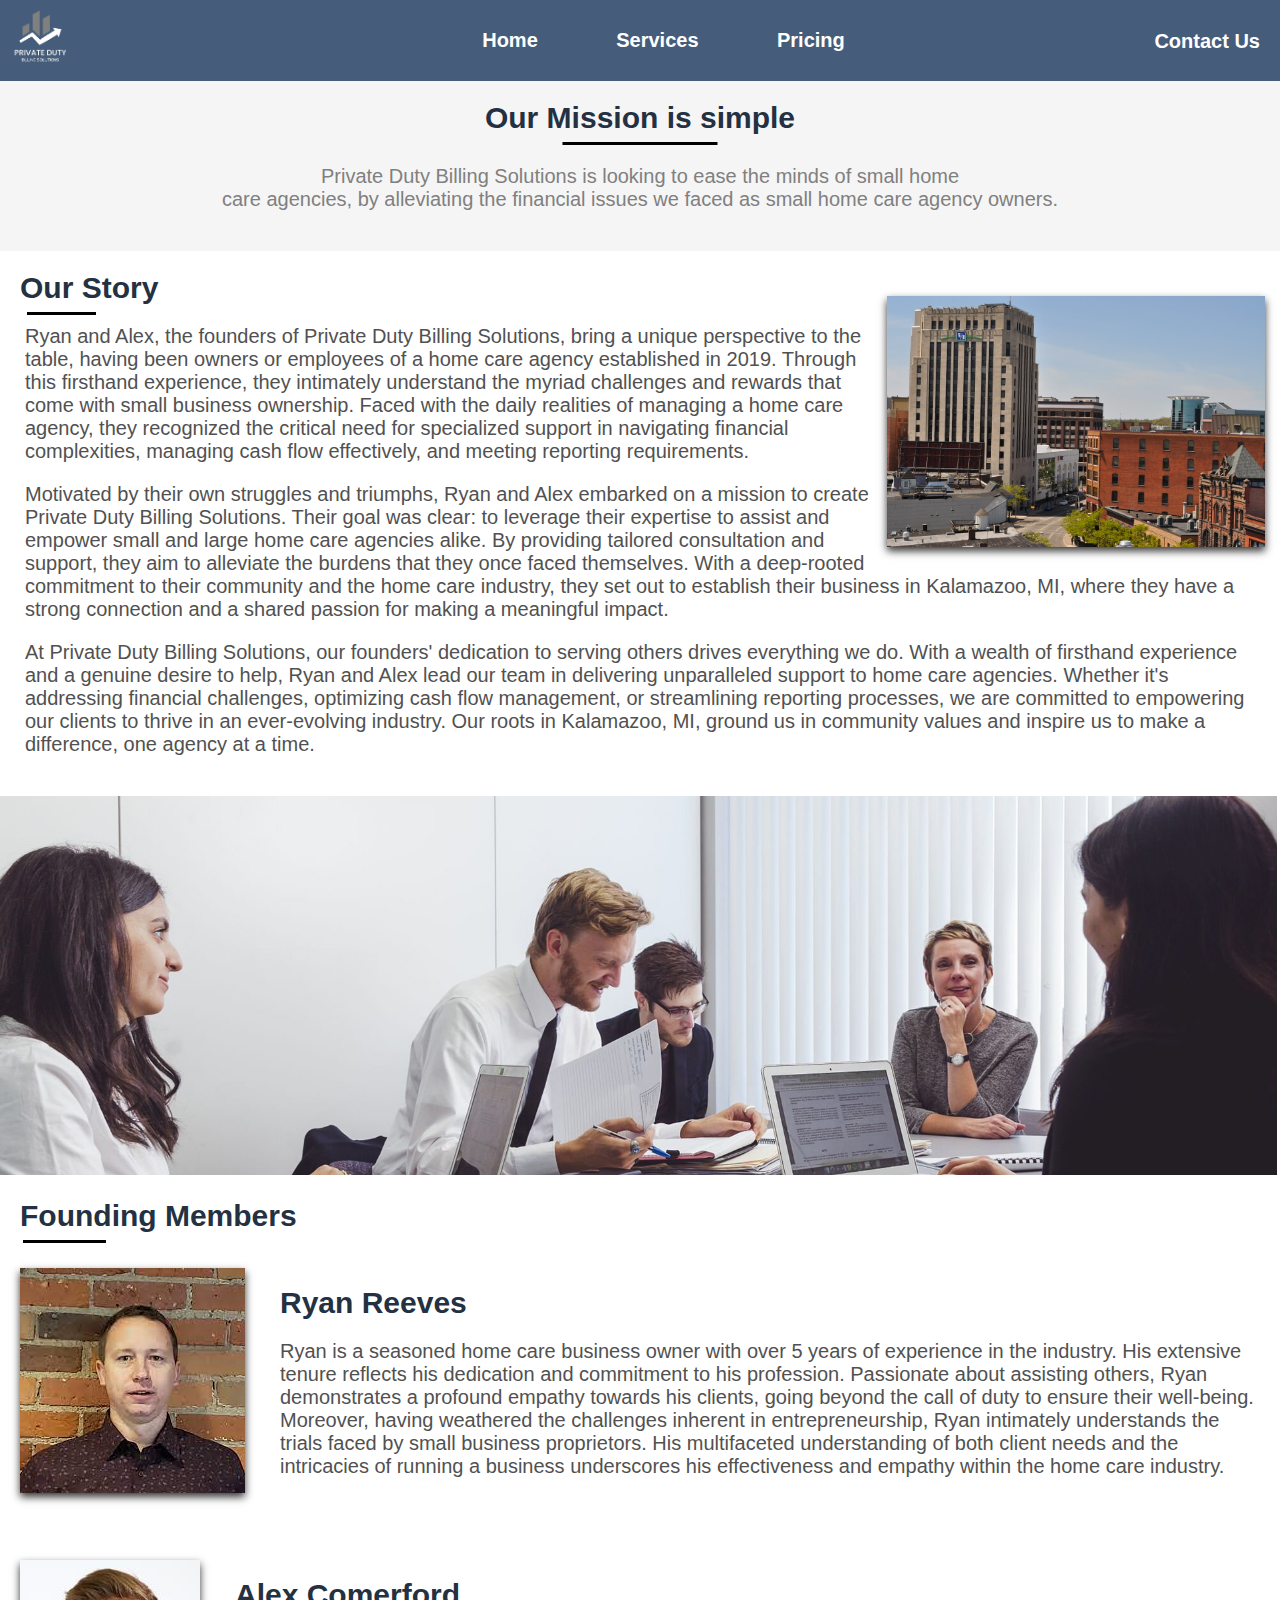
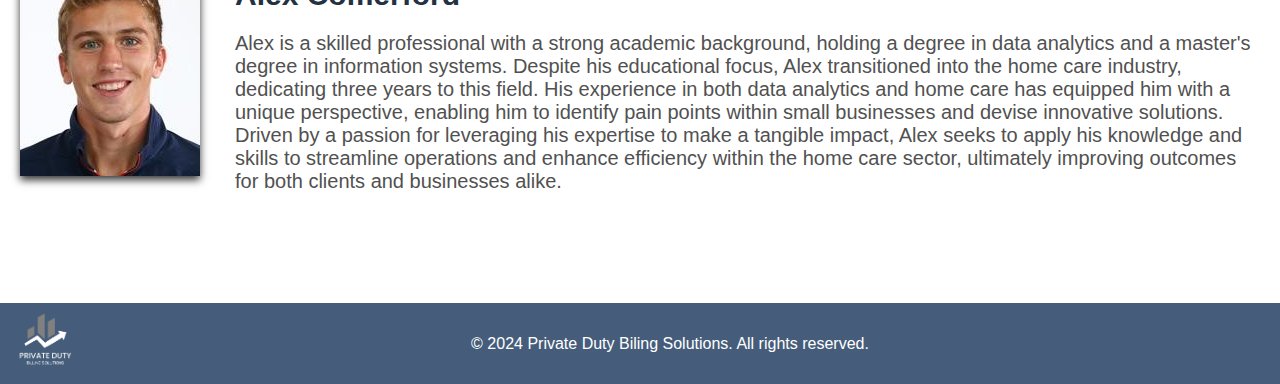
==== aboutus.html @ bb466dba "Add files via upload" ====
<!DOCTYPE html>
<html lang="en">
<head>
    <meta charset="UTF-8">
    <meta name="viewport" content="width=device-width, initial-scale=1.0">
    <link rel="icon" type="image/png" href="images/tablogo.png">
    <link rel="stylesheet" href="css/aboutus.css">
    <title>Private Duty Billing Solutions</title>
    
</head>
<body>

<div class="header">
    <div class="logo">
        <!-- Replace the src attribute with the path to your logo image -->
        <img src="images/Test.png" alt="Logo" width="57" height="57">
    </div>
    <div class="nav">
        <a href="index.html"><button>Home</button></a>
        <a href="services.html"><button>Services</button></a>
        <a href="pricing.html"><button>Pricing</button></a>
    </div>
    <span class="contact-number">Contact Us
        <div class="contact-info">
            <p>Email: privateduty@example.com</p>
            <p>Phone: 269.365.4153</p>
        </div>
        </span>
</div>
<!-- Calendly badge widget begin -->
<link href="https://assets.calendly.com/assets/external/widget.css" rel="stylesheet">
<script src="https://assets.calendly.com/assets/external/widget.js" type="text/javascript" async></script>
<script type="text/javascript">window.onload = function() { Calendly.initBadgeWidget({ url: 'https://calendly.com/alex-comerford17', text: 'Schedule time with me', color: '#455d7a', textColor: '#ffffff', branding: true }); }</script>
<!-- Calendly badge widget end -->
<div class="banner">
    <h2 class="banner-heading">Our Mission is simple</h2>
    
    <p>Private Duty Billing Solutions is looking to ease the minds of small home  <br>care agencies, by alleviating the financial issues we faced as small home care agency owners.</p>
</div>

<div class="story-header">
    <h2 class="story-heading">Our Story</h2>
    <img src="images/aboutus.jpg" alt="" class="about-image">
    <p>
        Ryan and Alex, the founders of Private Duty Billing Solutions, bring a unique perspective to the table, having been owners or employees of a home care agency established in 2019. Through this firsthand experience, they intimately understand the myriad challenges and rewards that come with small business ownership. Faced with the daily realities of managing a home care agency, they recognized the critical need for specialized support in navigating financial complexities, managing cash flow effectively, and meeting reporting requirements. 
    </p>
    
    <p>
        Motivated by their own struggles and triumphs, Ryan and Alex embarked on a mission to create Private Duty Billing Solutions. Their goal was clear: to leverage their expertise to assist and empower small and large home care agencies alike. By providing tailored consultation and support, they aim to alleviate the burdens that they once faced themselves. With a deep-rooted commitment to their community and the home care industry, they set out to establish their business in Kalamazoo, MI, where they have a strong connection and a shared passion for making a meaningful impact. 
    </p>
    
    <P>
        At Private Duty Billing Solutions, our founders' dedication to serving others drives everything we do. With a wealth of firsthand experience and a genuine desire to help, Ryan and Alex lead our team in delivering unparalleled support to home care agencies. Whether it's addressing financial challenges, optimizing cash flow management, or streamlining reporting processes, we are committed to empowering our clients to thrive in an ever-evolving industry. Our roots in Kalamazoo, MI, ground us in community values and inspire us to make a difference, one agency at a time. 
    </p>
    <img src="images/businessimage.jpg" alt="" class="spanimg">
    <div class="foundingmembers">
        <h2 class="story-heading2">Founding Members</h2> 
        <div class="div1">
            
            <img src="images/ryan.jpg" alt="" class="ryan-image">

            <div class="ryan-text">
                <h2>Ryan Reeves</h2>
                <p>
                    Ryan is a seasoned home care business owner with over 5 years of experience in the industry. His extensive tenure reflects his dedication and commitment to his profession. Passionate about assisting others, Ryan demonstrates a profound empathy towards his clients, going beyond the call of duty to ensure their well-being. Moreover, having weathered the challenges inherent in entrepreneurship, Ryan intimately understands the trials faced by small business proprietors. His multifaceted understanding of both client needs and the intricacies of running a business underscores his effectiveness and empathy within the home care industry.
                </p>
            </div>
        </div> 
        
        <div>
            <img src="images/alex.jpg" alt="" class="alex-image">
            <div class="ryan-text">
                <h2>Alex Comerford</h2>
                
                <p>
                    
            Alex is a skilled professional with a strong academic background, holding a degree in data analytics and a master's degree in information systems. Despite his educational focus, Alex transitioned into the home care industry, dedicating three years to this field. His experience in both data analytics and home care has equipped him with a unique perspective, enabling him to identify pain points within small businesses and devise innovative solutions. Driven by a passion for leveraging his expertise to make a tangible impact, Alex seeks to apply his knowledge and skills to streamline operations and enhance efficiency within the home care sector, ultimately improving outcomes for both clients and businesses alike.
               
                </p>
            </div>
            
        </div>
    </div>
    
    
    
</div>



<div class="footer">
    <div class="left-content">
        <!-- Logo here -->
        <img src="images/Test.png" alt="Logo" width="57" height="57">
    </div>
    <div class="center-content">
        <!-- Copyright notice -->
        <p>&copy; 2024 Private Duty Biling Solutions. All rights reserved.</p>
    </div>
    <div class="right-content">
        <!-- Phone number here -->
        <span></span>
    </div>
</div>

</body>
</html>
---- css/aboutus.css ----
body {
    margin: 0;
    font-family: "Roboto", "Montserrat", sans-serif;
    position: relative; /* Make body a positioning context */
}
.header {
    padding: 20px;
    text-align: center;
    background-color: #455d7a; /* Slightly lighter green */
    align-items: center;
}
body {
    font-weight: 300; /* Adjust font weight to make it thinner */
}

/* Apply to specific elements if needed */
h1, h2, h3, h4, h5, h6 {
    font-weight: 300;
    color: #233142; /* Adjust font weight for headings */
}

p, span, a, button {
    font-weight: 300; /* Adjust font weight for paragraphs, spans, links, and buttons */
}
.logo {
    float: left;
    text-align: left;
    margin-left: -10px;
    margin-top: -10px;
}
.nav {
    display: inline-block;
}
.nav button {
    background-color: #455d7a; /* Slightly lighter green */
    border: none;
    color: white;
    padding: 5px 35px;
    text-align: center;
    text-decoration: none;
    display: inline-block;
    font-size: 20px; /* Larger font size */
    font-weight: bold; /* Bolder font weight */
    margin: 4px 2px;
    cursor: pointer;
    transition: font-size 0.3s ease;
}
.nav button:hover {
    font-size: 22px; /* Larger font size on hover */
}
.footer {
    position:static;
    bottom: 0;
    left: 0;
    width: 100%;
    background-color: #455d7a; /* Your footer background color */
    color: white; /* Text color */
    padding: 10px 0;
    
    display: flex;
    justify-content: space-between;
    align-items: center;
}

.footer p {
    margin: 0;
}

.left-content,
.right-content {
    flex: 1;

}
.right-content {
    text-align: right;
    margin-right: 15px;
}
.left-content {
    text-align: left;
    margin-left: 15px;
}
.center-content {
    flex: 2;
    text-align: center;
    padding-left: 60px;
}
.right-content {
    top: 0;
    right: 20px;
    color: white;
    font-size: 20px;
    font-weight: bold; /* Bolder font weight */
    
}
.header1 {
    background-color: white;
    color: #455d7a;
    text-align: center;
    padding: 10px 0;
    padding-top: 20px;
    margin-bottom: -20px;
    font-size: 25px;
}

.header1 h1 {
    margin: 0;
}
.header1 p {
    font-size: 20px;
}
.contact-number {
    position: absolute;
    padding-top: 10px;
    right: 20px;
    color: white;
    font-size: 20px;
    font-weight: bold; /* Bolder font weight */
    align-items: center;            
    
}
.banner {
    background-color: whitesmoke; /* Grey color */
    padding: 20px 0;
    text-align: center;
    
}
.banner h2 {
    margin: 0;
    margin-bottom: 20px;
    color: #233142;
}
.banner p {
    margin-top: 10px;
    font-size: 20px;
    color: grey;
}
.banner .underline {
    border-bottom: 2px solid black;
    margin-bottom: 10px;
}
.story-header {
    text-align: left;
    margin-top: 20px;
    margin-left: 20px;
}
.story-header h2 {
    color: #233142;
    margin: 0;
    font-weight: bold;
    font-size: 30px;
}

.banner-heading {
    color: white;
    font-size: 30px;
    text-align: center;
    position: relative;
    margin-bottom: 40px;
    display: inline-block;
    font-weight: bold ;
}

.banner-heading::after {
    content: '';
    position: absolute;
    bottom: -10px; /* Adjust this value to control the distance of the underline from text */
    left: 50%; /* Position the underline at the center of the text */
    width: 50%; /* Set the width of the underline to half the width of the text */
    height: 3px;
    background-color: black; /* Adjust the color of the underline */
    transform: translateX(-50%); /* Center the underline */
}
.story-heading {
    position: relative;
    display: inline-block;
    text-align: center;
}
.story-heading::after {
    content: '';
    position: absolute;
    bottom: -10px; /* Adjust this value to control the distance of the underline from text */
    left: 5%;
    width: 50%; /* Set the width of the underline to cover the width of the heading */
    height: 3px; /* Set the height of the underline */
    background-color: black; /* Adjust the color of the underline */
}
.story-header p {
    font-size: 20px;
    margin-left: 5px;
    margin-right: 20px;
    color: rgb(81, 81, 81);
}
.about-image {
    box-shadow: 0 4px 8px rgba(0, 0, 0, 0.8);
    float: right;
    width: 30%;
    margin: 15px;
    margin-top: 25px;
}
.story-heading2 {
    position: relative;
    display: inline-block;
    text-align: center;
}
.story-heading2::after {
    content: '';
    position: absolute;
    bottom: -10px; /* Adjust this value to control the distance of the underline from text */
    left: 1%;
    width: 30%; /* Set the width of the underline to cover the width of the heading */
    height: 3px; /* Set the height of the underline */
    background-color: black; /* Adjust the color of the underline */
}

.ryan-image {
    float: left;
    
    margin-right: 35px;
    
    box-shadow: 0 4px 8px rgba(0, 0, 0, 0.8);
}
.ryan-text {
    margin-top: 35px;
    font-size: 20px;
    
}
.alex-image {
    float: left;
    
    margin-right: 35px;
    box-shadow: 0 4px 8px rgba(0, 0, 0, 0.8);
}

.spanimg {
    width: 101.35%;
    margin-left: -20px;
    margin-bottom: 20px;
    margin-top: 20px;
    
    
}
.foundingmembers {
    display: block;
    padding-bottom: 10vh;
}
.ryan-text h2 {
    padding-top: 2vh;
    color: #233142;
}
.div1 {
    padding-bottom: 3vh;
}
.contact-info {
        position: absolute;
        top: -25%; /* Adjust as needed to position the popup directly over the contact number */
        left: 90%;
        transform: translateX(-90%);
        background-color: #233142;
        padding: 10px;
        color: #ffffff;
        box-shadow: 0 0 10px rgba(0, 0, 0, 0.4);
        display: none;
        z-index: 2; /* Ensure contact info appears above other content */
        }

.contact-number:hover  .contact-info {
        display: block;
    }
@media screen and (max-width: 768px) {
        .logo {
            float: none;
            text-align: center;
            margin-left: 0;
            margin-top: 0;
        }
        .nav {
            display: block;
            text-align: center;
        }
        .nav button {
            background-color: #455d7a; /* Slightly lighter green */
            border: none;
            color: white;
            padding: 5px 35px;
            text-align: center;
            text-decoration: none;
            display: inline-block;
            font-size: 20px; /* Larger font size */
            font-weight: bold; /* Bolder font weight */
            margin: 4px 2px;
            cursor: pointer;
            transition: font-size 0.3s ease;
        }
        .nav a {
            color: #455d7a;
        }
        .nav button {
            display: block;
            margin: 0 auto;
        }
        .footer {
            display: block;
            text-align: center;
        }
        .right-content,
        .left-content,
        .center-content {
            text-align: center;
        }
        .right-content {
            margin-right: 0;
        }
        .left-content {
            margin-left: 0;
        }
        .contact-number {
            position: static;
            display: block;
            text-align: center;
            margin: 0 auto;
        }
        .contact-info {
            position: static;
            display: none;
        }
        .contact-number:hover  .contact-info {
            display: inline;
            float: none;
            text-align: center;
            margin-left: 0;
            margin-top: 0;
            background-color: #455d7a;
            box-shadow: none;
        }
    }
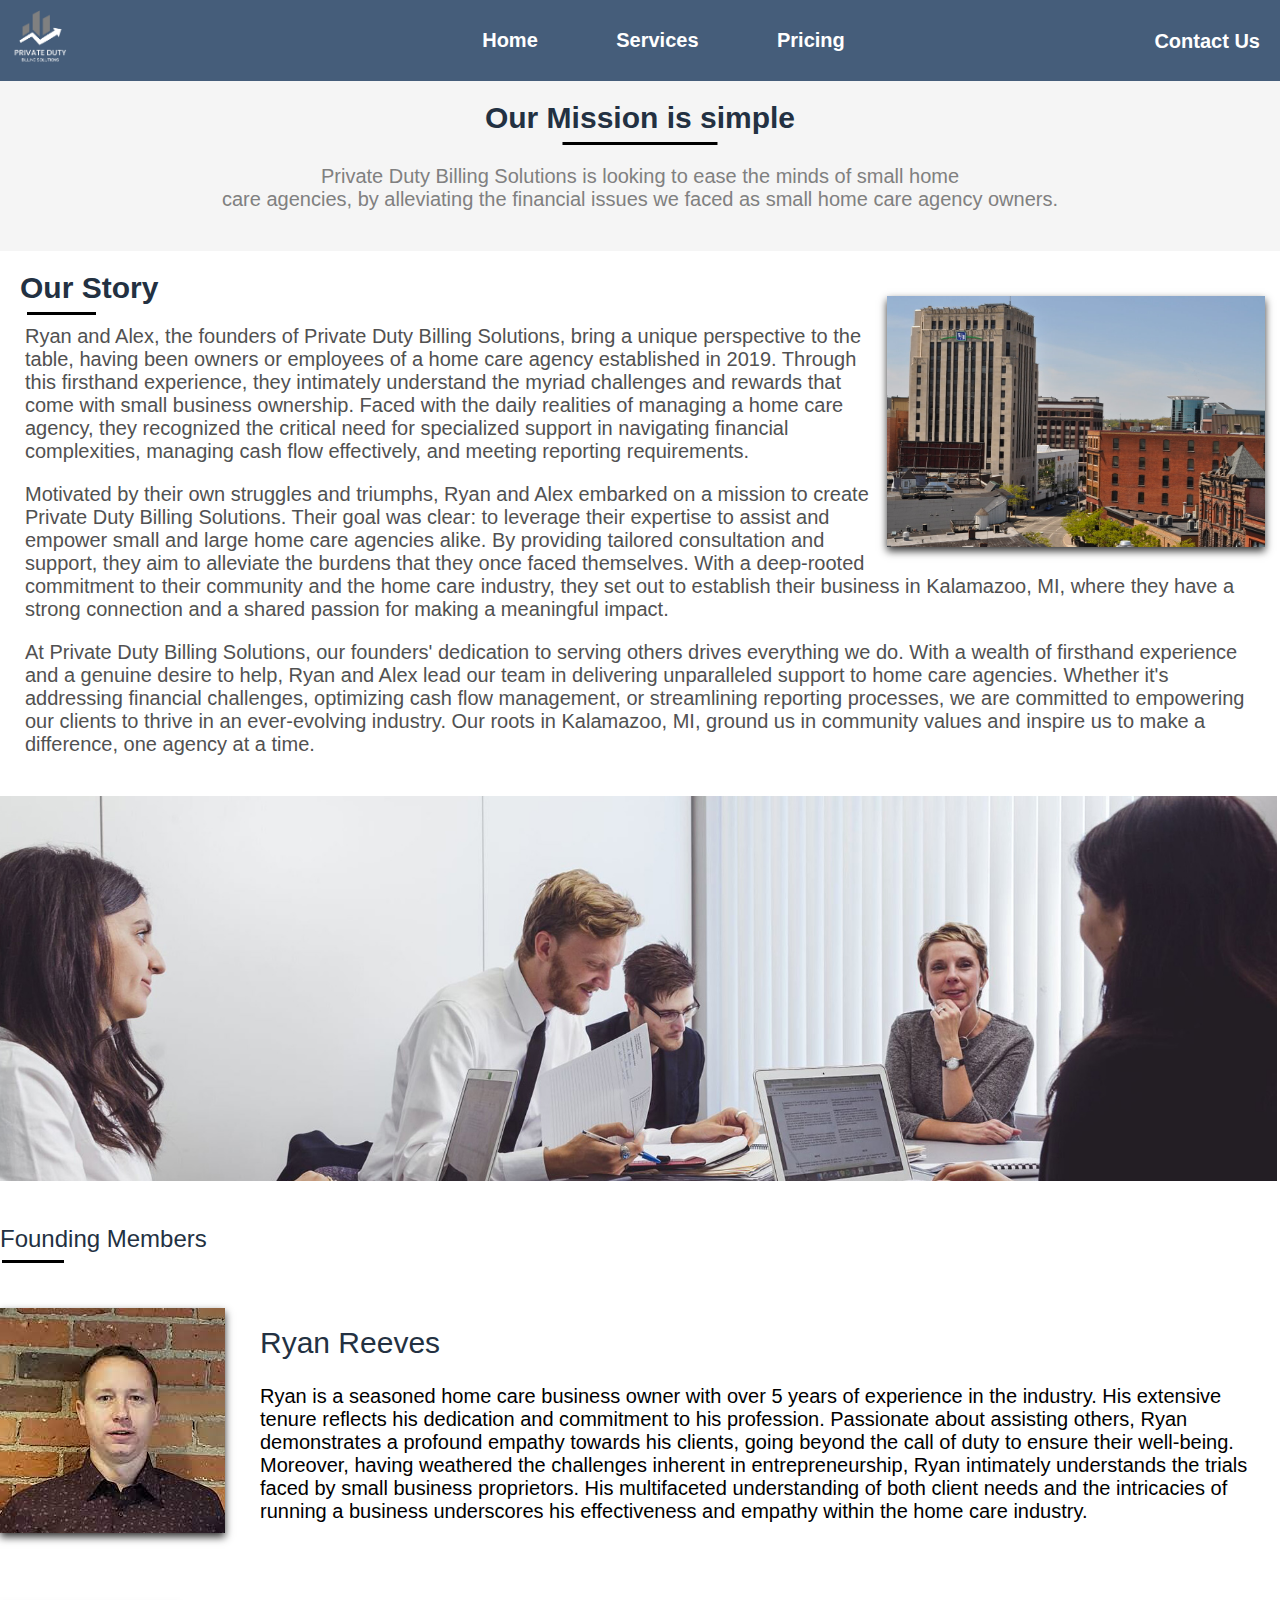
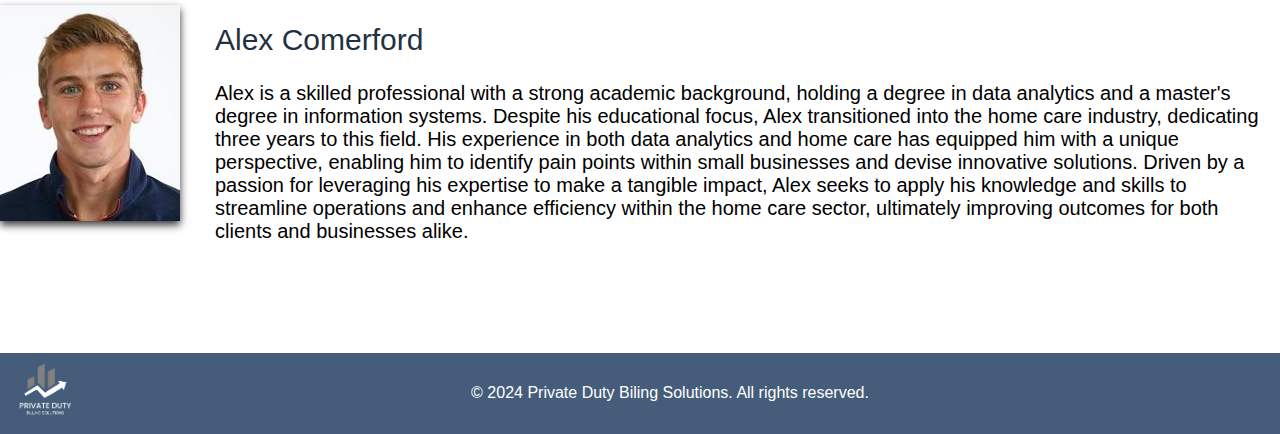
==== commit 45f22ac1: "Add files via upload" ====
--- a/aboutus.html
+++ b/aboutus.html
@@ -30,7 +30,7 @@
 <!-- Calendly badge widget begin -->
 <link href="https://assets.calendly.com/assets/external/widget.css" rel="stylesheet">
 <script src="https://assets.calendly.com/assets/external/widget.js" type="text/javascript" async></script>
-<script type="text/javascript">window.onload = function() { Calendly.initBadgeWidget({ url: 'https://calendly.com/alex-comerford17', text: 'Schedule time with me', color: '#455d7a', textColor: '#ffffff', branding: true }); }</script>
+<script type="text/javascript">window.onload = function() { Calendly.initBadgeWidget({ url: 'https://calendly.com/alex-comerford17', text: 'Schedule time with us', color: '#455d7a', textColor: '#ffffff', branding: true }); }</script>
 <!-- Calendly badge widget end -->
 <div class="banner">
     <h2 class="banner-heading">Our Mission is simple</h2>
@@ -52,8 +52,9 @@
     <P>
         At Private Duty Billing Solutions, our founders' dedication to serving others drives everything we do. With a wealth of firsthand experience and a genuine desire to help, Ryan and Alex lead our team in delivering unparalleled support to home care agencies. Whether it's addressing financial challenges, optimizing cash flow management, or streamlining reporting processes, we are committed to empowering our clients to thrive in an ever-evolving industry. Our roots in Kalamazoo, MI, ground us in community values and inspire us to make a difference, one agency at a time. 
     </p>
-    <img src="images/businessimage.jpg" alt="" class="spanimg">
-    <div class="foundingmembers">
+</div>
+<img src="images/businessimage.jpg" alt="" class="spanimg">
+<div class="foundingmembers">
         <h2 class="story-heading2">Founding Members</h2> 
         <div class="div1">
             
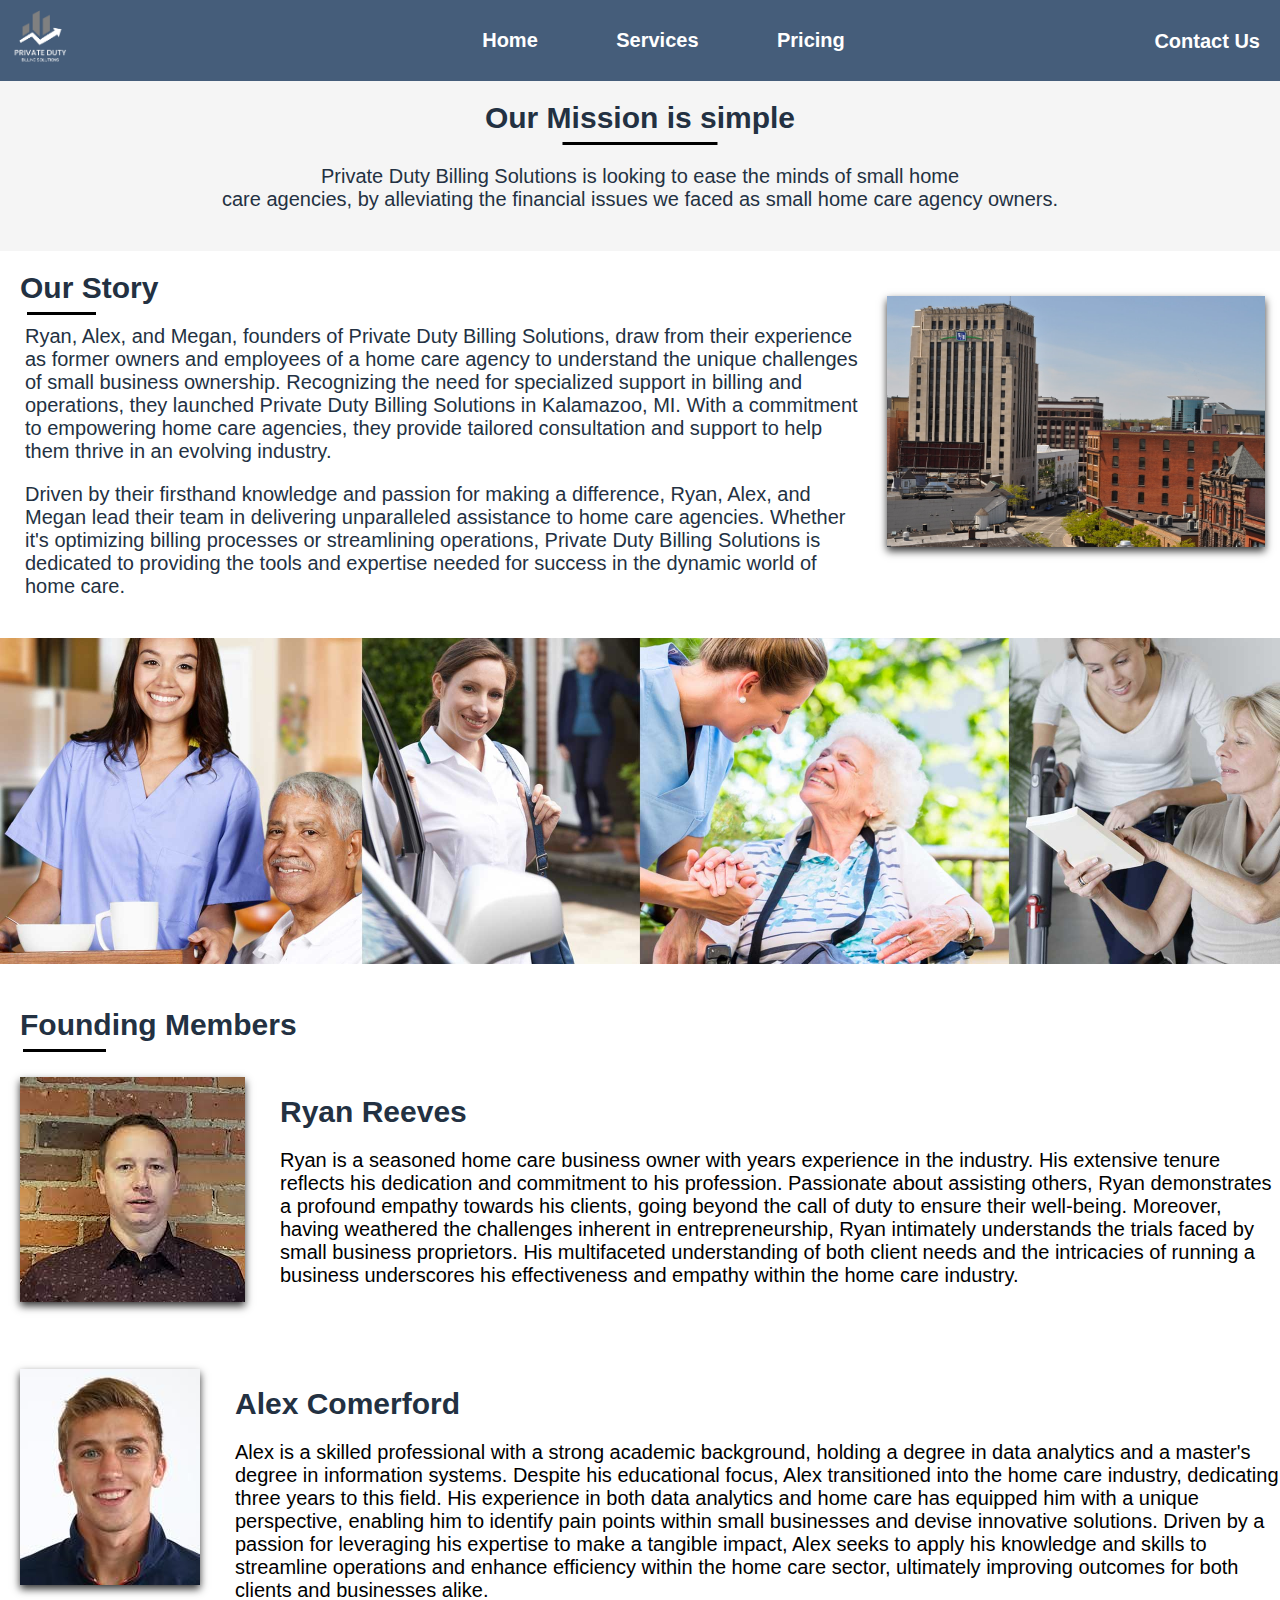
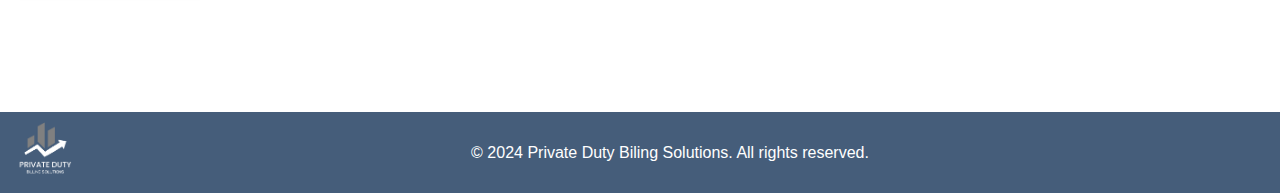
==== commit 900061c2: "Add files via upload" ====
--- a/aboutus.html
+++ b/aboutus.html
@@ -22,8 +22,8 @@
     </div>
     <span class="contact-number">Contact Us
         <div class="contact-info">
-            <p>Email: privateduty@example.com</p>
-            <p>Phone: 269.365.4153</p>
+            <p>Email: rreeves@privatedutybilling.com</p>
+            <p>Phone: 269.249.6576</p>
         </div>
         </span>
 </div>
@@ -42,18 +42,14 @@
     <h2 class="story-heading">Our Story</h2>
     <img src="images/aboutus.jpg" alt="" class="about-image">
     <p>
-        Ryan and Alex, the founders of Private Duty Billing Solutions, bring a unique perspective to the table, having been owners or employees of a home care agency established in 2019. Through this firsthand experience, they intimately understand the myriad challenges and rewards that come with small business ownership. Faced with the daily realities of managing a home care agency, they recognized the critical need for specialized support in navigating financial complexities, managing cash flow effectively, and meeting reporting requirements. 
+                   
+        Ryan, Alex, and Megan, founders of Private Duty Billing Solutions, draw from their experience as former owners and employees of a home care agency to understand the unique challenges of small business ownership. Recognizing the need for specialized support in billing and operations, they launched Private Duty Billing Solutions in Kalamazoo, MI. With a commitment to empowering home care agencies, they provide tailored consultation and support to help them thrive in an evolving industry.
     </p>
-    
     <p>
-        Motivated by their own struggles and triumphs, Ryan and Alex embarked on a mission to create Private Duty Billing Solutions. Their goal was clear: to leverage their expertise to assist and empower small and large home care agencies alike. By providing tailored consultation and support, they aim to alleviate the burdens that they once faced themselves. With a deep-rooted commitment to their community and the home care industry, they set out to establish their business in Kalamazoo, MI, where they have a strong connection and a shared passion for making a meaningful impact. 
-    </p>
-    
-    <P>
-        At Private Duty Billing Solutions, our founders' dedication to serving others drives everything we do. With a wealth of firsthand experience and a genuine desire to help, Ryan and Alex lead our team in delivering unparalleled support to home care agencies. Whether it's addressing financial challenges, optimizing cash flow management, or streamlining reporting processes, we are committed to empowering our clients to thrive in an ever-evolving industry. Our roots in Kalamazoo, MI, ground us in community values and inspire us to make a difference, one agency at a time. 
+        Driven by their firsthand knowledge and passion for making a difference, Ryan, Alex, and Megan lead their team in delivering unparalleled assistance to home care agencies. Whether it's optimizing billing processes or streamlining operations, Private Duty Billing Solutions is dedicated to providing the tools and expertise needed for success in the dynamic world of home care.    
     </p>
 </div>
-<img src="images/businessimage.jpg" alt="" class="spanimg">
+<img src="images/businessimage1.jpg" alt="" class="spanimg">
 <div class="foundingmembers">
         <h2 class="story-heading2">Founding Members</h2> 
         <div class="div1">
@@ -63,7 +59,7 @@
             <div class="ryan-text">
                 <h2>Ryan Reeves</h2>
                 <p>
-                    Ryan is a seasoned home care business owner with over 5 years of experience in the industry. His extensive tenure reflects his dedication and commitment to his profession. Passionate about assisting others, Ryan demonstrates a profound empathy towards his clients, going beyond the call of duty to ensure their well-being. Moreover, having weathered the challenges inherent in entrepreneurship, Ryan intimately understands the trials faced by small business proprietors. His multifaceted understanding of both client needs and the intricacies of running a business underscores his effectiveness and empathy within the home care industry.
+                    Ryan is a seasoned home care business owner with years experience in the industry. His extensive tenure reflects his dedication and commitment to his profession. Passionate about assisting others, Ryan demonstrates a profound empathy towards his clients, going beyond the call of duty to ensure their well-being. Moreover, having weathered the challenges inherent in entrepreneurship, Ryan intimately understands the trials faced by small business proprietors. His multifaceted understanding of both client needs and the intricacies of running a business underscores his effectiveness and empathy within the home care industry.
                 </p>
             </div>
         </div> 
--- a/css/aboutus.css
+++ b/css/aboutus.css
@@ -132,7 +132,7 @@
 .banner p {
     margin-top: 10px;
     font-size: 20px;
-    color: grey;
+    color: #233142;
 }
 .banner .underline {
     border-bottom: 2px solid black;
@@ -188,7 +188,7 @@
     font-size: 20px;
     margin-left: 5px;
     margin-right: 20px;
-    color: rgb(81, 81, 81);
+    color: #233142;
 }
 .about-image {
     box-shadow: 0 4px 8px rgba(0, 0, 0, 0.8);
@@ -232,16 +232,28 @@
 }
 
 .spanimg {
-    width: 101.35%;
-    margin-left: -20px;
+    width: 100%;
+    
     margin-bottom: 20px;
     margin-top: 20px;
     
     
+}
+.foundingmembers {
+    text-align: left;
+    margin-top: 20px;
+    margin-left: 20px;
+}
+.foundingmembers h2 {
+    color: #233142;
+    margin: 0;
+    font-weight: bold;
+    font-size: 30px;
 }
 .foundingmembers {
     display: block;
     padding-bottom: 10vh;
+    
 }
 .ryan-text h2 {
     padding-top: 2vh;
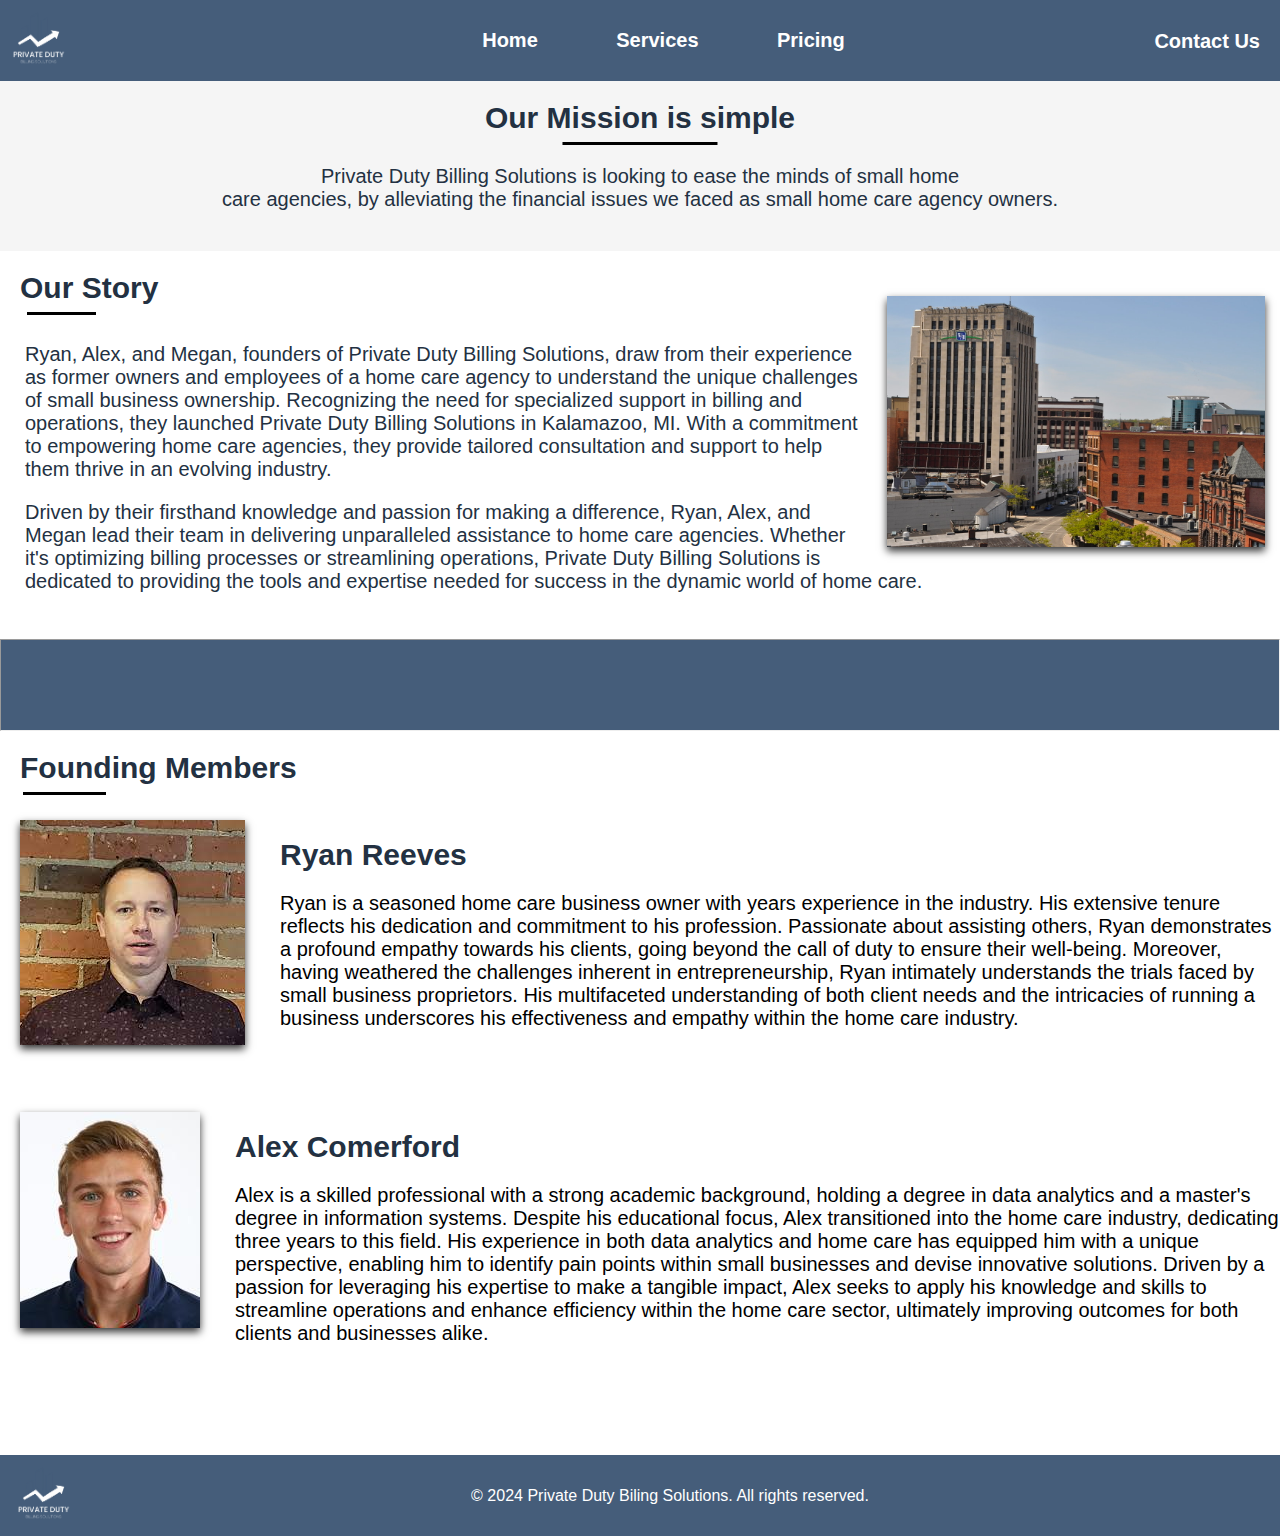
==== commit 4453a01c: "Add files via upload" ====
--- a/aboutus.html
+++ b/aboutus.html
@@ -30,7 +30,7 @@
 <!-- Calendly badge widget begin -->
 <link href="https://assets.calendly.com/assets/external/widget.css" rel="stylesheet">
 <script src="https://assets.calendly.com/assets/external/widget.js" type="text/javascript" async></script>
-<script type="text/javascript">window.onload = function() { Calendly.initBadgeWidget({ url: 'https://calendly.com/alex-comerford17', text: 'Schedule time with us', color: '#455d7a', textColor: '#ffffff', branding: true }); }</script>
+<script type="text/javascript">window.onload = function() { Calendly.initBadgeWidget({ url: 'https://calendly.com/acomerford?primary_color=455d7a', text: 'Schedule time with us', color: '#455d7a', textColor: '#ffffff', branding: true }); }</script>
 <!-- Calendly badge widget end -->
 <div class="banner">
     <h2 class="banner-heading">Our Mission is simple</h2>
@@ -41,7 +41,7 @@
 <div class="story-header">
     <h2 class="story-heading">Our Story</h2>
     <img src="images/aboutus.jpg" alt="" class="about-image">
-    <p>
+    <p class="space">
                    
         Ryan, Alex, and Megan, founders of Private Duty Billing Solutions, draw from their experience as former owners and employees of a home care agency to understand the unique challenges of small business ownership. Recognizing the need for specialized support in billing and operations, they launched Private Duty Billing Solutions in Kalamazoo, MI. With a commitment to empowering home care agencies, they provide tailored consultation and support to help them thrive in an evolving industry.
     </p>
@@ -49,7 +49,8 @@
         Driven by their firsthand knowledge and passion for making a difference, Ryan, Alex, and Megan lead their team in delivering unparalleled assistance to home care agencies. Whether it's optimizing billing processes or streamlining operations, Private Duty Billing Solutions is dedicated to providing the tools and expertise needed for success in the dynamic world of home care.    
     </p>
 </div>
-<img src="images/businessimage1.jpg" alt="" class="spanimg">
+<br>
+<hr>
 <div class="foundingmembers">
         <h2 class="story-heading2">Founding Members</h2> 
         <div class="div1">
@@ -63,7 +64,7 @@
                 </p>
             </div>
         </div> 
-        
+         
         <div>
             <img src="images/alex.jpg" alt="" class="alex-image">
             <div class="ryan-text">
--- a/css/aboutus.css
+++ b/css/aboutus.css
@@ -21,6 +21,11 @@
 
 p, span, a, button {
     font-weight: 300; /* Adjust font weight for paragraphs, spans, links, and buttons */
+}
+hr {
+    background-color: #455d7a;
+    height: 10vh;
+    
 }
 .logo {
     float: left;
@@ -189,6 +194,10 @@
     margin-left: 5px;
     margin-right: 20px;
     color: #233142;
+    
+}
+.space {
+    padding-top: 2vh;
 }
 .about-image {
     box-shadow: 0 4px 8px rgba(0, 0, 0, 0.8);
@@ -344,4 +353,11 @@
             background-color: #455d7a;
             box-shadow: none;
         }
+        .about-image {
+            box-shadow: 0 4px 8px rgba(0, 0, 0, 0.8);
+            float: right;
+            width: 50%;
+            margin: 15px;
+            margin-top: 25px;
+        }
     }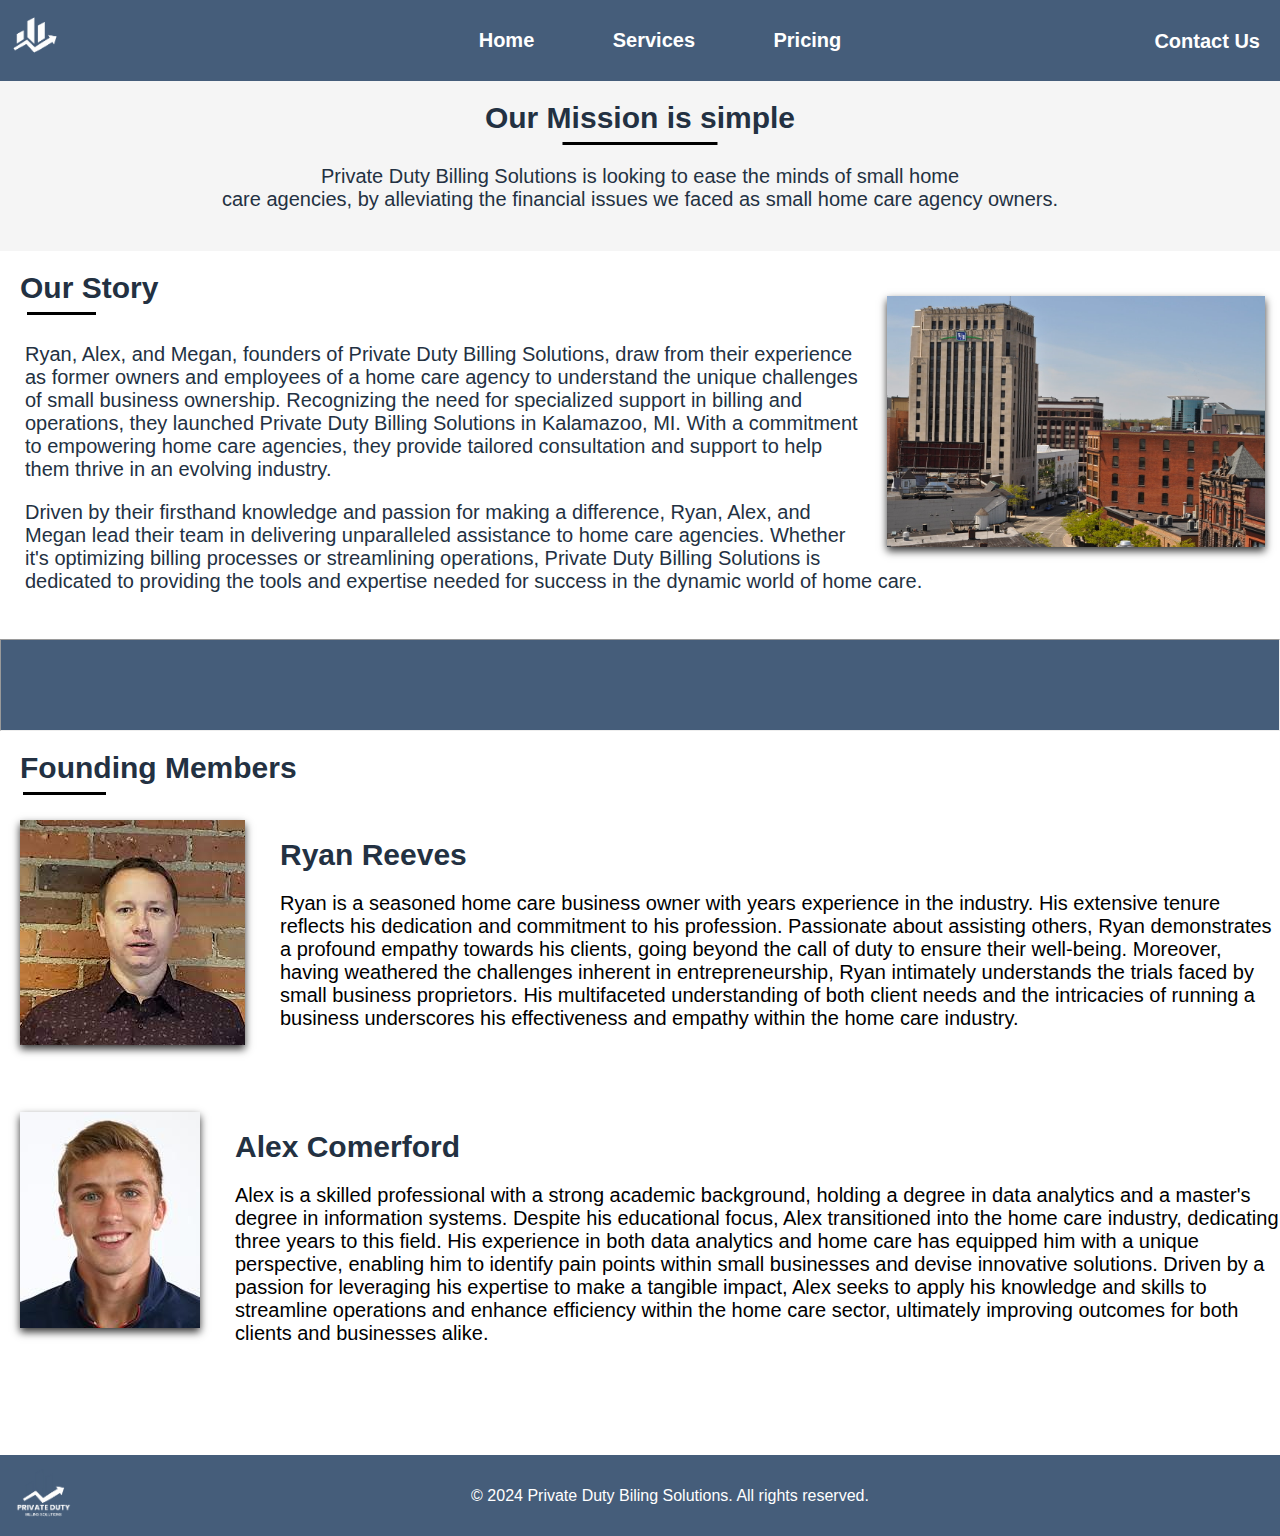
==== commit dba08d91: "Add files via upload" ====
--- a/aboutus.html
+++ b/aboutus.html
@@ -13,7 +13,7 @@
 <div class="header">
     <div class="logo">
         <!-- Replace the src attribute with the path to your logo image -->
-        <img src="images/Test.png" alt="Logo" width="57" height="57">
+        <img src="images/Test2.png" alt="Logo" width="50" height="50">
     </div>
     <div class="nav">
         <a href="index.html"><button>Home</button></a>
